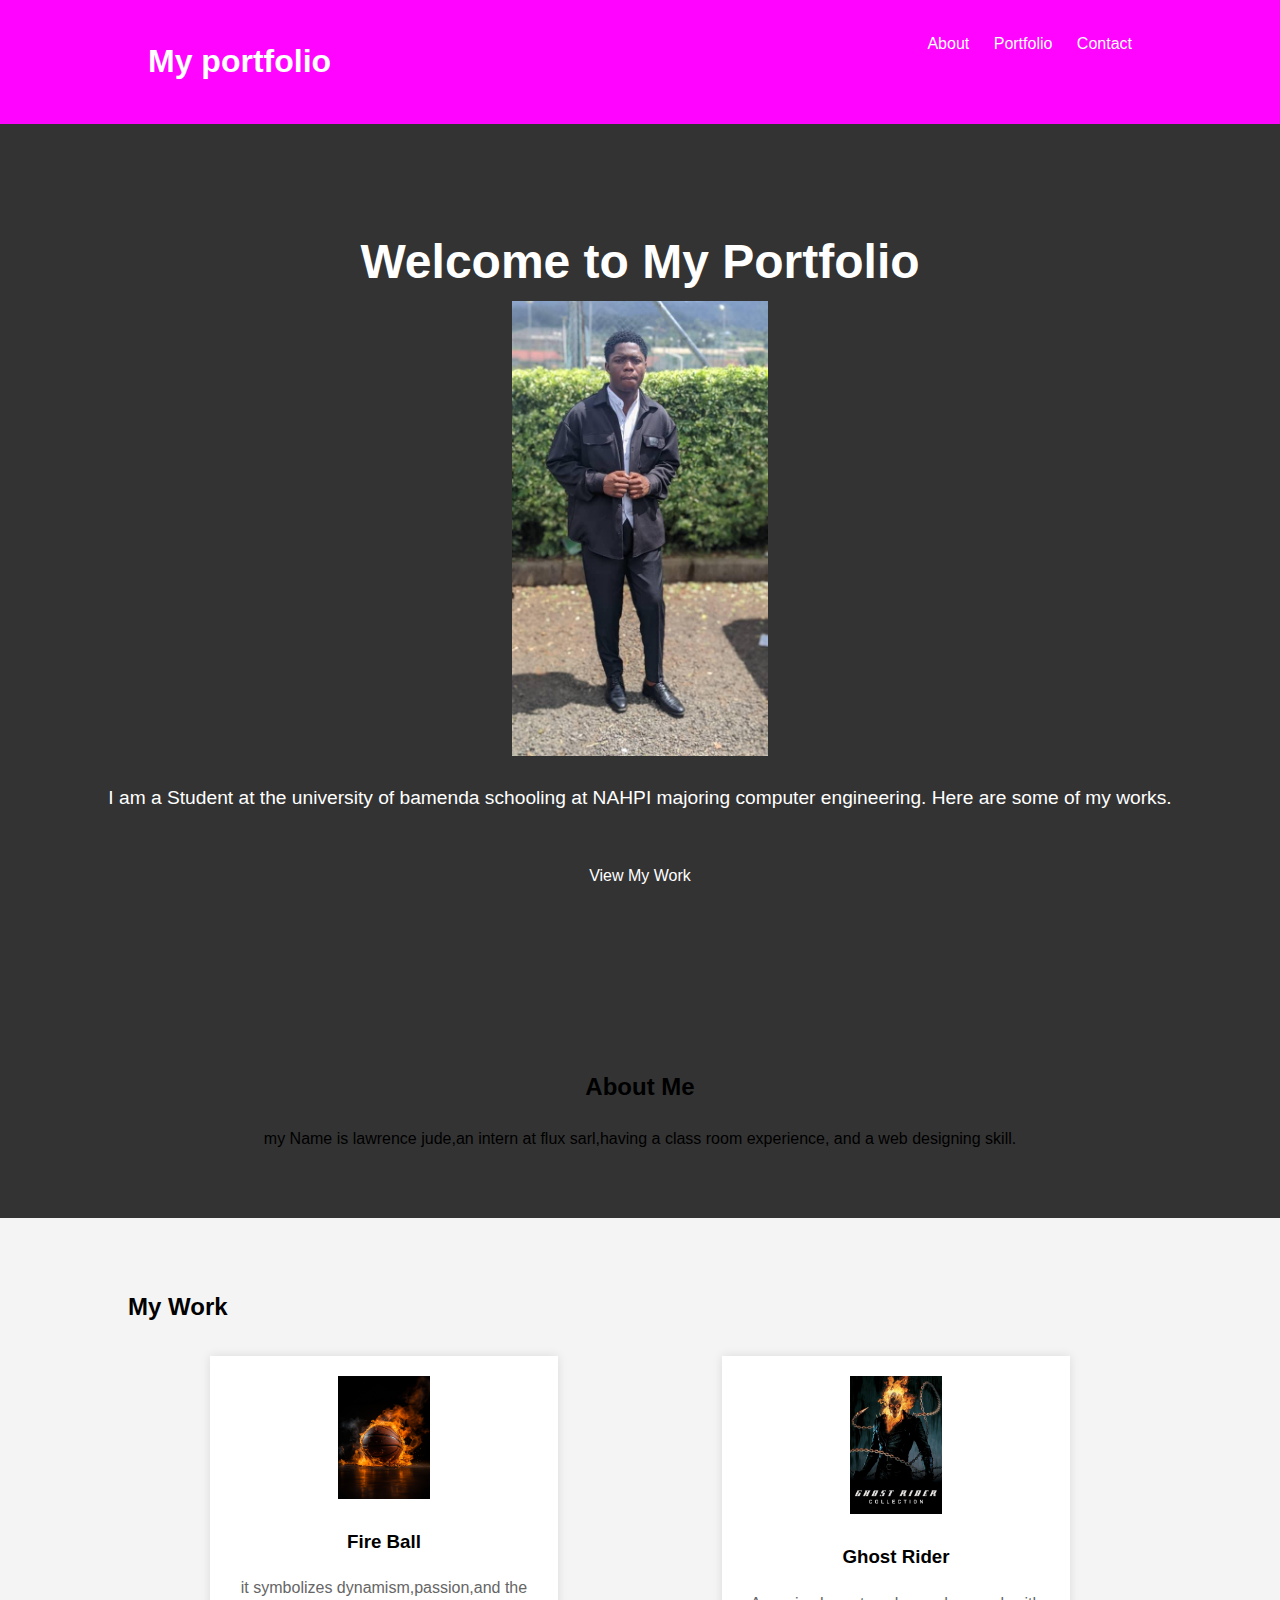
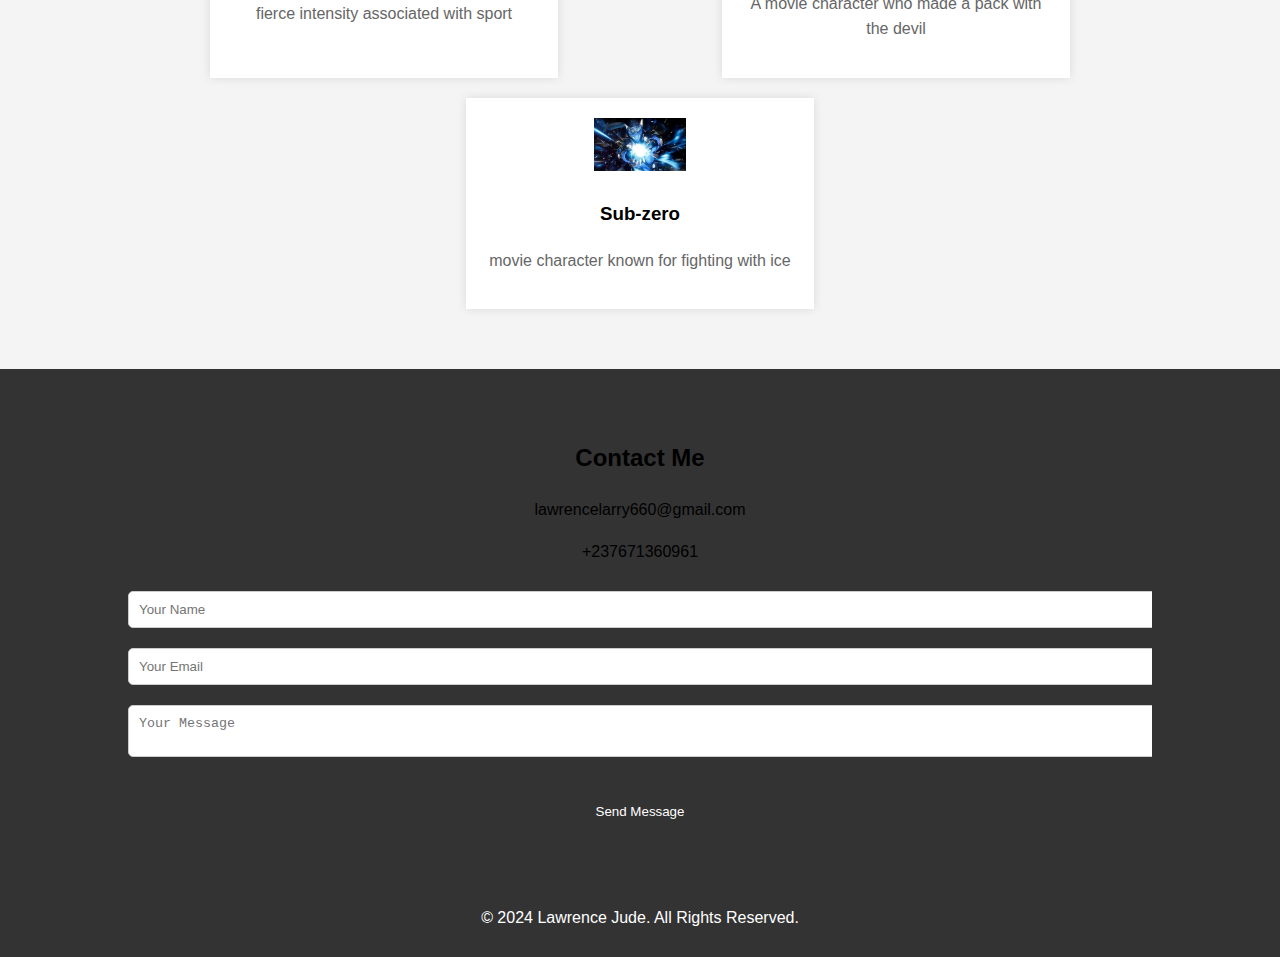
==== home.html @ 29c5f67d "successfully done with my portfolio" ====
<!DOCTYPE html>
<html lang="en">
<head>
    <meta charset="UTF-8">
    <meta name="viewport" content="width=device-width, initial-scale=1.0">
    <title>lawrence Jude - Portfolio</title>
    <link rel="stylesheet" href="style.css">
</head>
<body>
    <!-- Navigation -->
    <nav>
        <div class="container">
            <h1>My portfolio</h1>
            <ul>
                <li><a href="#about">About</a></li>
                <li><a href="#portfolio">Portfolio</a></li>
                <li><a href="#contact">Contact</a></li>
            </ul>
        </div>
    </nav>

    <!-- Hero Section -->
    <section id="hero">
        <div class="container">
            <h2>Welcome to My Portfolio</h2>
        </div class="card">
             <img src="image.me/IMG-20240808-WA0000.jpg"width="20%">
            <p>I am a Student at the university of bamenda 
                schooling at NAHPI majoring computer engineering. Here are some of my works.</p>
            <a href="#portfolio" class="btn">View My Work</a>
        </div>
    </section>

    <!-- About Section -->
    <section id="about">
        <div class="container">
            <h2>About Me</h2>
            <p>my Name is lawrence jude,an intern at flux sarl,having a class room experience, and a web designing  skill.</p>
        </div>
    </section>

    <!-- Portfolio Section -->
    <section id="portfolio">
        <div class="container">
            <h2>My Work</h2>
            <div class="grid">
                <div class="card">
                    <img src="image.me/ball.jpg" alt="Project 1"width="30%">
                    <h3>Fire Ball</h3>
                    <p>it symbolizes dynamism,passion,and the fierce intensity associated with sport</p>
                </div>
                <div class="card">
                    <img src="image.me/ghost rider.jpg" alt="Project 2"width="30%">
                    <h3>Ghost Rider</h3>
                    <p>A movie character who made a pack with the devil</p>
                </div>
                <div class="card">
                    <img src="image.me/images.jpg" alt="Project 3"width="30%">
                    <h3>Sub-zero</h3>
                    <p>movie character known for fighting with ice</p>
                </div>
            </div>
        </div>
    </section>

    <!-- Contact Section -->
    <section id="contact">
        <div class="container">
            <h2>Contact Me</h2>
            <p>lawrencelarry660@gmail.com</p>
            <p>+237671360961</p>
            <form>
                <input type="text" id="name" name="name" placeholder="Your Name" required>
                <input type="email" id="email" name="email" placeholder="Your Email" required>
                <textarea id="message" name="message" placeholder="Your Message" required></textarea>
                <button type="submit" class="btn">Send Message</button>
            </form>
        </div>
    </section>

    <!-- Footer -->
    <footer>
        <p>&copy; 2024 Lawrence Jude. All Rights Reserved.</p>
    </footer>

    <script src="scripts.js"></script>
</body>
</html>
---- style.css ----
/* General Styles */
body {
    font-family: Arial, sans-serif;
    background-color: #333;
    margin: 0;
    padding: 0;
    line-height: 1.6;
}

.container {
    width: 80%;
    margin: auto;
    overflow: hidden;
}

/* Navigation */
nav {
    background: #ff04ff;
    color: #fff;
    padding: 15px 0;
    position: sticky;
    top: 0;
    z-index: 1000;
}

nav h1 {
    float: left;
    margin-left: 20px;
}

nav ul {
    list-style: none;
    float: right;
    margin-right: 20px;
}

nav ul li {
    display: inline;
    margin-left: 20px;
}

nav ul li a {
    color: #fff;
    text-decoration: none;
    font-size: 16px;
}

/* Hero Section */
#hero {
   
    color: #fff;
    padding: 100px 0;
    text-align: center;
}

#hero h2 {
    margin: 0;
    font-size: 3em;
}

#hero p {
    font-size: 1.2em;
}

.btn {
    display: inline-block;
    padding: 10px 20px;
    color: #fff;
    background: #333;
    text-decoration: none;
    margin-top: 20px;
}

.btn:hover {
    background: #555;
}

/* About Section */
#about {
    padding: 50px 0;
    text-align: center;
}

/* Portfolio Section */
#portfolio {
    padding: 50px 0;
    background: #f4f4f4;
}

.grid {
    display: flex;
    flex-wrap: wrap;
    justify-content: space-around;
}

.card {
    background: #fff;
    margin: 10px;
    padding: 20px;
    box-shadow: 0 0 10px rgba(0,0,0,0.1);
    width: 30%;
    text-align: center;
}

.card img {
    max-width: 100%;
    height: auto;
}

.card h3 {
    margin-top: 20px;
}

.card p {
    color: #666;
}

/* Contact Section */
#contact {
    padding: 50px 0;
    text-align: center;
}

form input, form textarea {
    width: 100%;
    padding: 10px;
    margin: 10px 0;
    border: 1px solid #ccc;
    border-radius: 5px;
}

form button {
    padding: 10px 20px;
    color: #fff;
    background: #333;
    border: none;
    border-radius: 5px;
    cursor: pointer;
}

form button:hover {
    background: #555;
}

/* Footer */
footer {
    background: #333;
    color: #fff;
    text-align: center;
    padding: 10px 0;
}

/* Responsive Design */
@media (max-width: 768px) {
    .grid {
        display: block;
    }

    .card {
        width: 100%;
        margin-bottom: 20px;
    }

    nav ul {
        float: none;
        text-align: center;
        margin: 0;
    }

    nav h1 {
        float: none;
        text-align: center;
        margin: 0;
    }
}
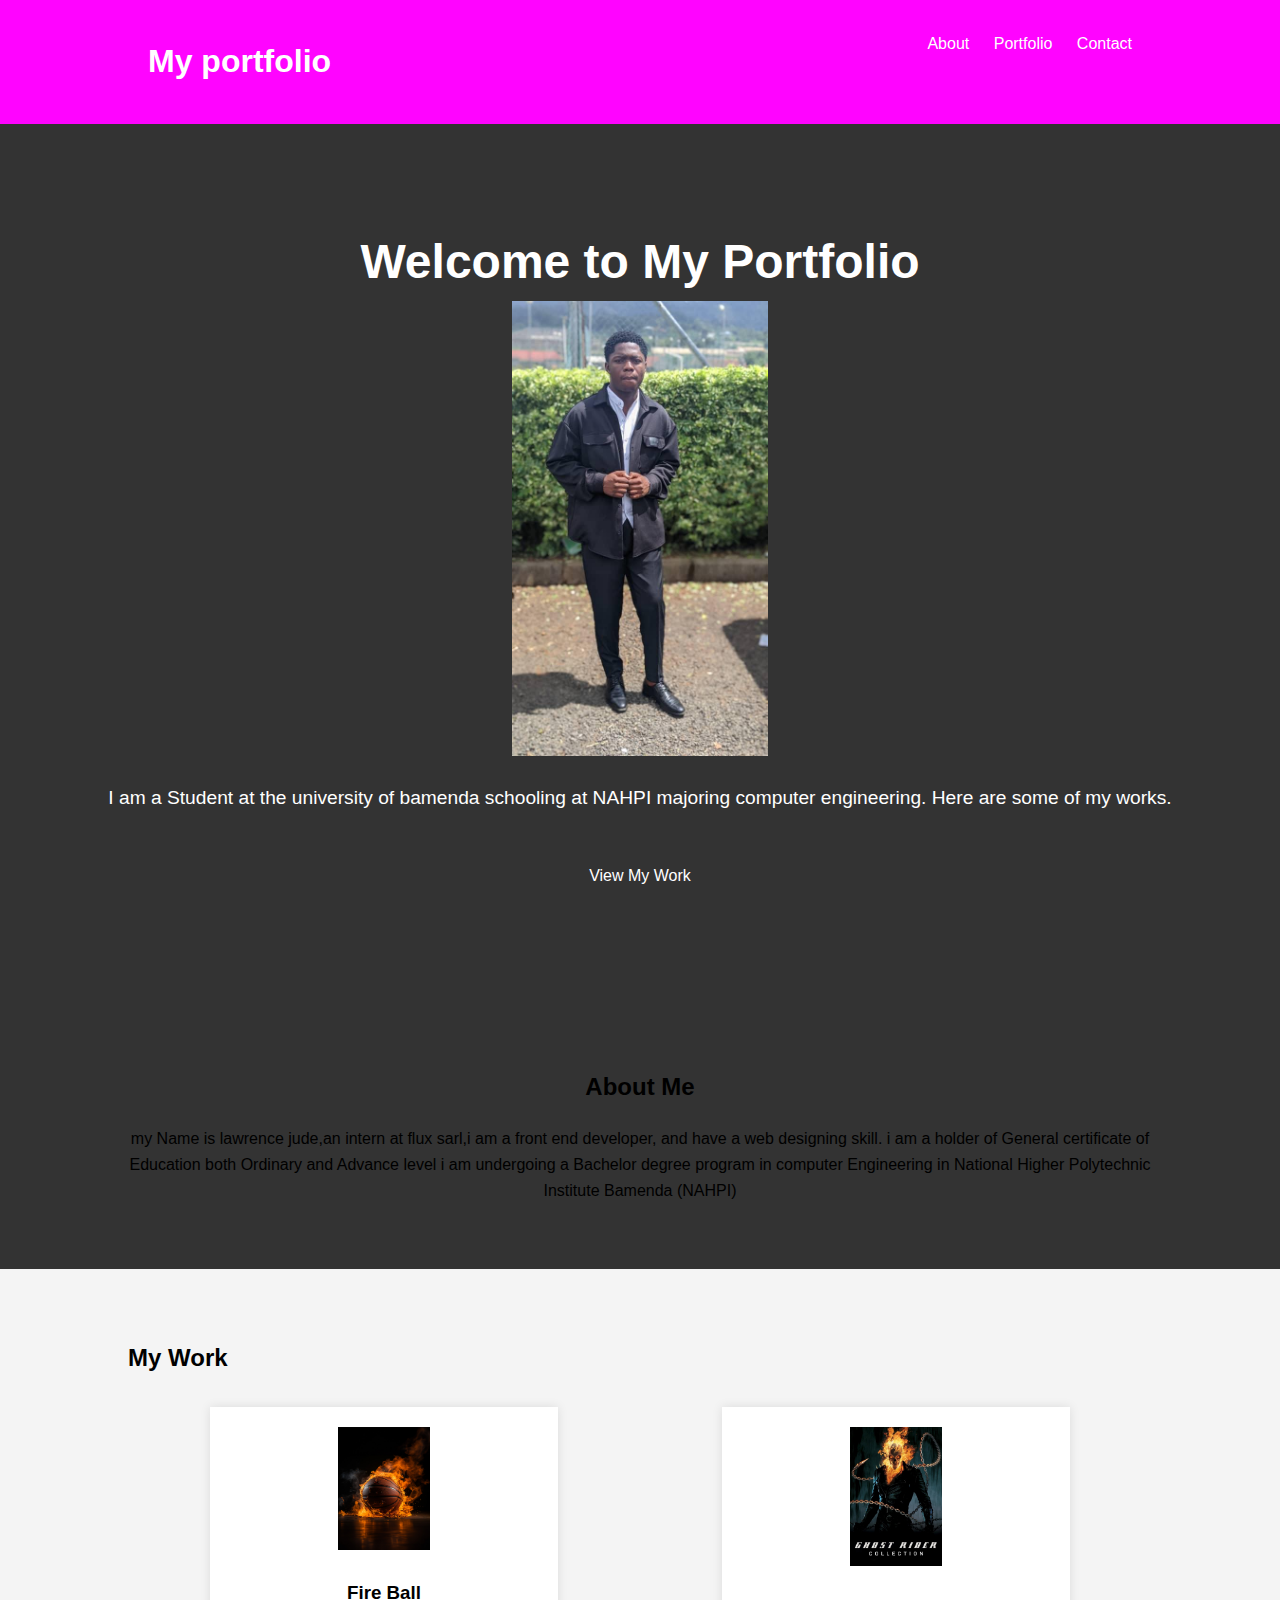
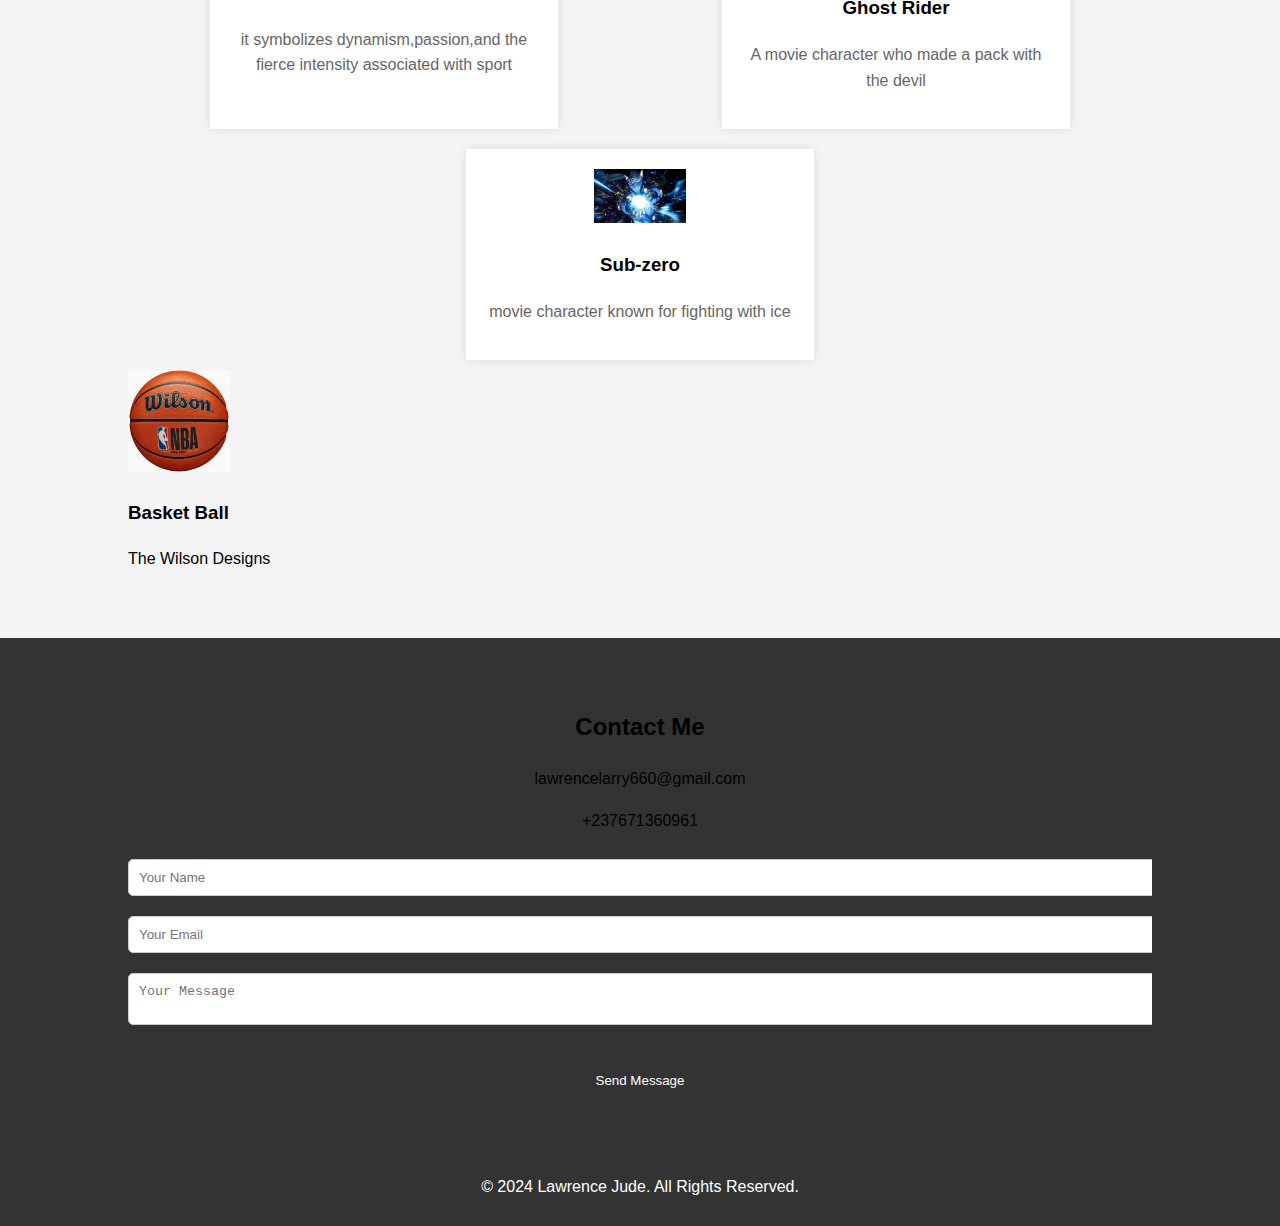
==== commit 26d8ae86: "portfolio" ====
--- a/home.html
+++ b/home.html
@@ -35,7 +35,11 @@
     <section id="about">
         <div class="container">
             <h2>About Me</h2>
-            <p>my Name is lawrence jude,an intern at flux sarl,having a class room experience, and a web designing  skill.</p>
+            <p>my Name is lawrence jude,an intern at flux sarl,i am a front end developer, and have a web designing  skill.
+                i am a holder of General certificate of Education both Ordinary and Advance level i am undergoing a Bachelor degree program in 
+                computer Engineering in National Higher Polytechnic Institute Bamenda
+                (NAHPI)
+            </p>
         </div>
     </section>
 
@@ -59,6 +63,10 @@
                     <h3>Sub-zero</h3>
                     <p>movie character known for fighting with ice</p>
                 </div>
+            </div class="card">
+                <img src="image.me/shop.jpg"alt="Project 4"width= "10%">
+                <h3>Basket Ball</h3>
+                <p>The Wilson Designs</p>
             </div>
         </div>
     </section>
